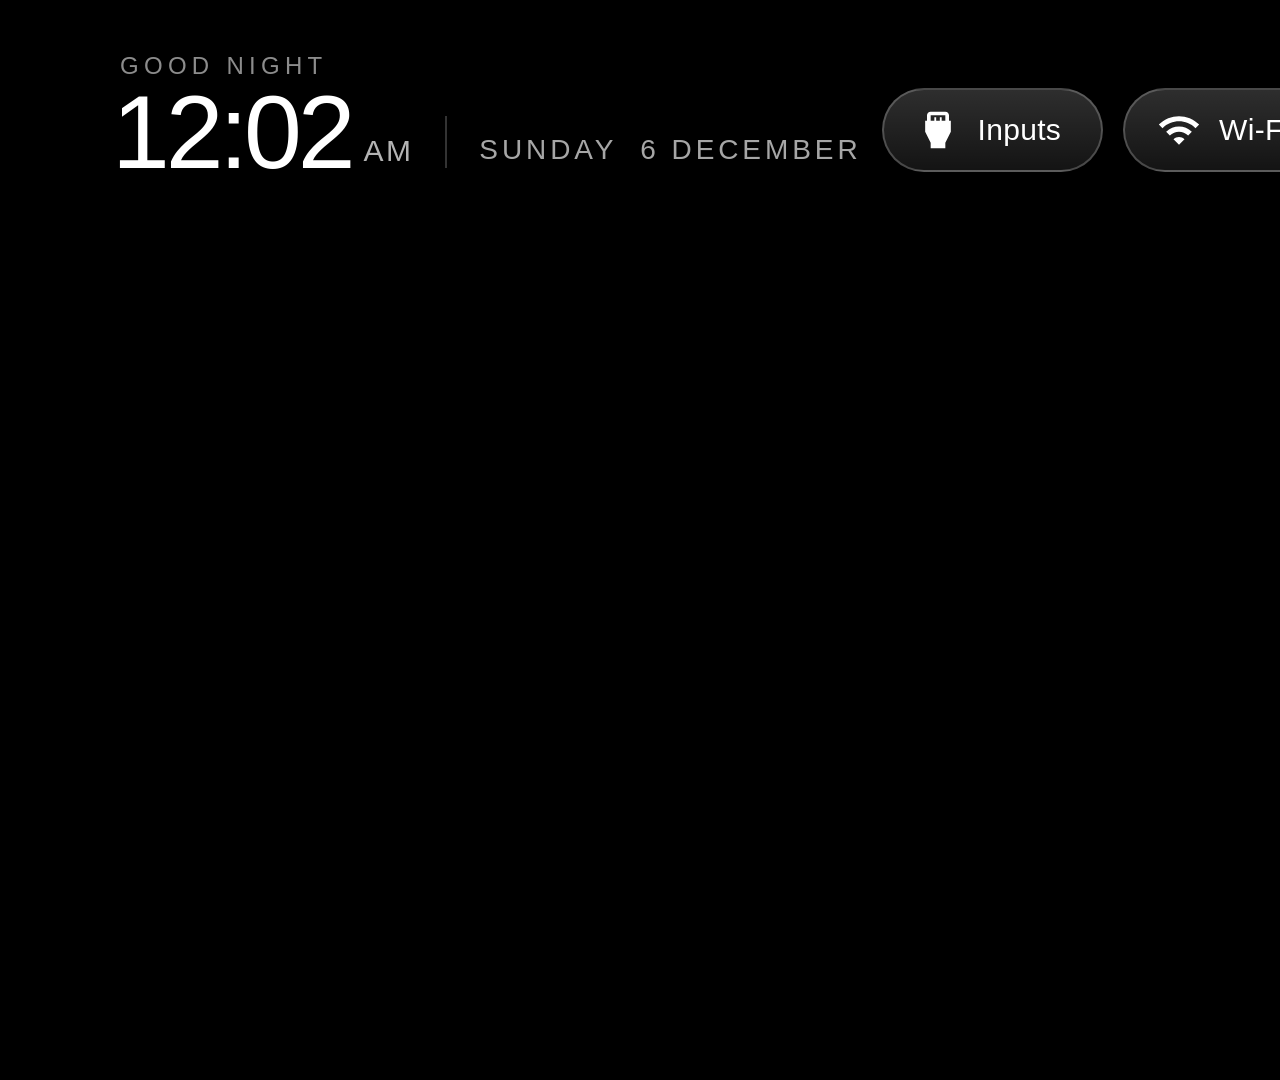
==== app/index.html @ c3f35b82 "Carousel with provided images" ====
<!DOCTYPE html>
<html lang="en">
<head>
  <meta charset="utf-8">
  <title>Home</title>
  <link rel="stylesheet" href="style.css">
</head>
<body>
  <!-- Background photo carousel: two layers crossfade; the scrim keeps the UI readable. -->
  <div id="bgA" class="bg"></div>
  <div id="bgB" class="bg"></div>
  <div id="bgScrim"></div>

  <!-- Ambient glow in the colour of the focused dock app; two layers so colours crossfade. -->
  <div id="ambientA" class="ambient"></div>
  <div id="ambientB" class="ambient"></div>

  <!-- Top shelf: the focused dock app's name, above the dock. -->
  <div id="hero"></div>

  <header>
    <div id="leftBlock">
      <div id="greeting"></div>
      <div id="timeRow">
        <span id="clock"></span><span id="ampm"></span><span class="divider"></span><span id="date"></span>
      </div>
    </div>
    <div id="topButtons">
      <div class="pill" id="btnInputs">
        <svg viewBox="0 0 24 24"><path d="M18,7V4c0,-1.1 -0.9,-2 -2,-2H8C6.9,2 6,2.9 6,4v3H5v6l3,6v3h8v-3l3,-6V7H18zM8,4h8v3h-2V5h-1v2h-2V5h-1v2H8V4z"/></svg>
        <span>Inputs</span>
      </div>
      <div class="pill" id="btnWifi">
        <svg viewBox="0 0 24 24"><path d="M1,9l2,2c4.97,-4.97 13.030,-4.97 18,0l2,-2C16.93,2.93 7.08,2.93 1,9zM9,17l3,3 3,-3c-1.65,-1.66 -4.34,-1.66 -6,0zM5,13l2,2c2.76,-2.76 7.24,-2.76 10,0l2,-2C15.14,9.14 8.87,9.14 5,13z"/></svg>
        <span id="wifiLabel">Wi-Fi</span>
      </div>
      <div class="pill" id="btnSettings">
        <svg viewBox="0 0 24 24"><path d="M19.14,12.94c0.04,-0.3 0.06,-0.61 0.06,-0.94c0,-0.32 -0.02,-0.64 -0.07,-0.94l2.030,-1.58c0.18,-0.14 0.23,-0.41 0.12,-0.61l-1.92,-3.32c-0.12,-0.22 -0.37,-0.29 -0.59,-0.22l-2.39,0.96c-0.5,-0.38 -1.03,-0.7 -1.62,-0.94L14.4,2.81c-0.04,-0.24 -0.24,-0.41 -0.48,-0.41h-3.84c-0.24,0 -0.43,0.17 -0.47,0.41L9.25,5.35C8.66,5.59 8.12,5.92 7.63,6.29L5.24,5.33c-0.22,-0.08 -0.47,0 -0.59,0.22L2.74,8.87C2.62,9.08 2.66,9.34 2.86,9.48l2.030,1.58C4.84,11.36 4.8,11.69 4.8,12s0.02,0.64 0.07,0.94l-2.030,1.58c-0.18,0.14 -0.23,0.41 -0.12,0.61l1.92,3.32c0.12,0.22 0.37,0.29 0.59,0.22l2.39,-0.96c0.5,0.38 1.03,0.7 1.62,0.94l0.36,2.54c0.05,0.24 0.24,0.41 0.48,0.41h3.84c0.24,0 0.44,-0.17 0.47,-0.41l0.36,-2.54c0.59,-0.24 1.13,-0.56 1.62,-0.94l2.39,0.96c0.22,0.08 0.47,0 0.59,-0.22l1.92,-3.32c0.12,-0.22 0.07,-0.47 -0.12,-0.61L19.14,12.94zM12,15.6c-1.98,0 -3.6,-1.62 -3.6,-3.6s1.62,-3.6 3.6,-3.6s3.6,1.62 3.6,3.6S13.98,15.6 12,15.6z"/></svg>
        <span>Settings</span>
      </div>
    </div>
  </header>

  <!-- Everything below the header scrolls together: dock band, tiles and the glass highlight. -->
  <div id="viewport">
    <div id="stage">
      <div id="dockBand"></div>
      <div id="tiles"></div>
      <div id="glass"></div>
    </div>
  </div>

  <!-- Dropdown under the Inputs pill. -->
  <div id="inputsPanel" class="hidden"></div>

  <div id="toast"></div>

  <script src="config.js"></script>
  <script src="apps.js"></script>
  <script src="app.js"></script>
</body>
</html>
---- app/style.css ----
/* Sizes are the Android launcher's dp values doubled: webOS renders web apps at 1920x1080. */

@font-face {
  font-family: 'Outfit';
  src: url('fonts/outfit.ttf') format('truetype');
  font-weight: 100 900;
}

* { box-sizing: border-box; margin: 0; padding: 0; }

html, body {
  width: 1920px;
  height: 1080px;
  overflow: hidden;
  background: #000;
  color: #fff;
  font-family: 'Outfit', sans-serif;
  cursor: default;
}

/* ---- background carousel ---------------------------------------------------------------------- */

.bg {
  position: absolute;
  top: 0;
  right: 0;
  bottom: 0;
  left: 0;
  background-size: cover;
  background-position: center;
  opacity: 0;
  transition: opacity 1800ms ease;
  pointer-events: none;
}

/* Dark overlay over the photos so the white text and frosted pills stay readable.
   Over the default black page it is invisible, so it can stay on permanently. */
#bgScrim {
  position: absolute;
  top: 0;
  right: 0;
  bottom: 0;
  left: 0;
  background: linear-gradient(180deg, rgba(0, 0, 0, 0.52), rgba(0, 0, 0, 0.38) 45%, rgba(0, 0, 0, 0.58));
  pointer-events: none;
}

/* ---- ambient glow ---------------------------------------------------------------------------- */

.ambient {
  position: absolute;
  top: 0;
  right: 0;
  bottom: 0;
  left: 0;
  opacity: 0;
  transition: opacity 600ms ease;
  pointer-events: none;
}

/* ---- top shelf ------------------------------------------------------------------------------- */

#hero {
  position: absolute;
  left: 136px;
  font-size: 96px;
  font-weight: 300;
  letter-spacing: -0.02em;
  line-height: 1;
  white-space: nowrap;
  opacity: 0;
  transition: opacity 260ms ease, transform 200ms ease;
  pointer-events: none;
}

/* ---- header ---------------------------------------------------------------------------------- */

header {
  position: absolute;
  top: 52px;
  left: 112px;
  right: 112px;
  display: flex;
  justify-content: space-between;
  align-items: flex-end;
  z-index: 3;
  transition: opacity 300ms ease, transform 360ms cubic-bezier(0.25, 0.8, 0.3, 1);
}

/* Below the dock: the header slides away so the grid gets the whole screen. */
body.scrolled header {
  opacity: 0;
  transform: translateY(-48px);
  pointer-events: none;
}

#greeting {
  margin-left: 8px;
  color: rgba(255, 255, 255, 0.55);
  font-size: 24px;
  font-weight: 500;
  letter-spacing: 0.22em;
  text-transform: uppercase;
}

#timeRow { display: flex; align-items: flex-end; }

#clock {
  font-size: 104px;
  font-weight: 300;
  letter-spacing: -0.04em;
  line-height: 1;
}

#ampm {
  margin: 0 0 16px 12px;
  color: rgba(255, 255, 255, 0.7);
  font-size: 30px;
  font-weight: 500;
  letter-spacing: 0.08em;
  text-transform: uppercase;
}

.divider {
  width: 2px;
  height: 52px;
  margin: 0 32px 16px;
  background: rgba(255, 255, 255, 0.2);
}

#date {
  margin-bottom: 18px;
  color: rgba(255, 255, 255, 0.65);
  font-size: 28px;
  font-weight: 400;
  letter-spacing: 0.14em;
  text-transform: uppercase;
  white-space: pre;
}

#topButtons { display: flex; margin-bottom: 12px; }

/* Frosted pill, tvOS style. */
.pill {
  display: flex;
  align-items: center;
  height: 84px;
  margin-left: 20px;
  padding: 0 40px 0 32px;
  border-radius: 42px;
  border: 2px solid rgba(255, 255, 255, 0.22);
  background: linear-gradient(180deg, rgba(255, 255, 255, 0.18), rgba(255, 255, 255, 0.08));
  color: #fff;
  font-size: 30px;
  font-weight: 500;
  letter-spacing: 0.01em;
  white-space: nowrap;
  transition: background 160ms ease, color 160ms ease, transform 200ms ease;
}

.pill svg { width: 44px; height: 44px; margin-right: 18px; fill: currentColor; }

.pill.focused {
  background: rgba(255, 255, 255, 0.96);
  border-color: transparent;
  color: #000;
  transform: scale(1.04);
}

/* ---- grid ------------------------------------------------------------------------------------ */

#viewport {
  position: absolute;
  top: 0;  
  right: 0;
  bottom: 0;
  left: 0;
  overflow: hidden;
}

#stage {
  position: absolute;
  top: 0;  
  right: 0;
  bottom: 0;
  left: 0;
  transition: transform 420ms cubic-bezier(0.25, 0.8, 0.3, 1);
}

/* The tvOS lighter band behind the dock row. */
#dockBand {
  position: absolute;
  border-radius: 52px;
  background: #141416;
  border: 2px solid rgba(255, 255, 255, 0.12);
}

.item {
  position: absolute;
  width: 360px;
  opacity: 0;
  transform: translateY(24px);
  transition: opacity 400ms ease, transform 400ms cubic-bezier(0.2, 0.8, 0.3, 1),
    left 320ms cubic-bezier(0.25, 0.8, 0.3, 1), top 320ms cubic-bezier(0.25, 0.8, 0.3, 1);
}

.item.shown { opacity: 1; transform: none; }

.item.dock .name { display: none; }

/* Rearranging: the held tile wiggles and floats above the others; the glass steps aside. */
.item.moving { z-index: 2; }

.item.moving .card {
  box-shadow: 0 24px 48px rgba(0, 0, 0, 0.6);
  animation: wiggle 240ms ease-in-out infinite alternate;
}

@keyframes wiggle {
  from { transform: scale(1.1) rotate(-1.2deg); }
  to { transform: scale(1.1) rotate(1.2deg); }
}

body.editing #glass { opacity: 0 !important; }

.card {
  position: relative;
  width: 360px;
  height: 202px;
  border-radius: 32px;
  overflow: hidden;
  background: #1c1c1e;
  transition: transform 180ms ease;
}

/* Faint rim so black tiles (Apple TV) still read against the black page. */
.card::after {
  content: '';
  position: absolute;
  top: 0;  
  right: 0;
  bottom: 0;
  left: 0;
  border-radius: 32px;
  box-shadow: inset 0 0 0 2px rgba(255, 255, 255, 0.1);
}

.item.focused .card {
  transform: scale(1.1);
  transition: transform 260ms cubic-bezier(0.34, 1.6, 0.5, 1);
}

.card img {
  position: absolute;
  top: 0;
  left: 50%;
  height: 100%;
  transform: translateX(-50%);
}

/* Transparent system icons: smaller glyph, centred. */
.card.glyph img {
  top: 50%;
  height: 62%;
  transform: translate(-50%, -50%);
}

.name {
  height: 44px;
  margin-top: 14px;
  color: rgba(255, 255, 255, 0.95);
  font-size: 28px;
  font-weight: 500;
  letter-spacing: 0.02em;
  text-align: center;
  white-space: nowrap;
  overflow: hidden;
  text-overflow: ellipsis;
  opacity: 0;
  transform: translateY(-12px);
  transition: opacity 220ms ease, transform 220ms ease;
}

.item.focused .name { opacity: 1; transform: translateY(8px); }

/* The single floating glass highlight that springs between tiles. */
#glass {
  position: absolute;
  left: 0;
  top: 0;
  border-radius: 47px;
  border: 3px solid rgba(255, 255, 255, 0.8);
  background: linear-gradient(180deg, rgba(255, 255, 255, 0.24), rgba(255, 255, 255, 0.07));
  box-shadow: 0 0 4px 2px rgba(255, 255, 255, 0.19), 0 0 12px 4px rgba(255, 255, 255, 0.08);
  overflow: hidden;
  opacity: 0;
  pointer-events: none;
  transition: opacity 180ms ease, transform 520ms cubic-bezier(0.3, 1.35, 0.45, 1);
}

/* Bright top specular. */
#glass::before {
  content: '';
  position: absolute;
  left: 0;
  right: 0;
  top: 0;
  height: 45%;
  background: linear-gradient(180deg, rgba(255, 255, 255, 0.4), rgba(255, 255, 255, 0));
}

/* ---- inputs dropdown ------------------------------------------------------------------------- */

#inputsPanel {
  position: absolute;
  z-index: 5;
  padding: 16px;
  border-radius: 40px;
  border: 2px solid rgba(255, 255, 255, 0.2);
  background: linear-gradient(180deg, rgba(42, 42, 46, 0.95), rgba(22, 22, 24, 0.96));
  transform-origin: top;
  transition: opacity 220ms ease, transform 220ms cubic-bezier(0.2, 0.8, 0.3, 1);
}

#inputsPanel.hidden { opacity: 0; transform: translateY(-16px) scaleY(0.92); pointer-events: none; }

.inputRow {
  display: flex;
  align-items: center;
  height: 84px;
  padding: 0 24px;
  border-radius: 24px;
  font-size: 30px;
  font-weight: 500;
  white-space: nowrap;
}

.inputRow svg { width: 40px; height: 40px; margin-right: 20px; fill: currentColor; }

.inputRow.focused { background: rgba(255, 255, 255, 0.96); color: #000; }

.separator { height: 2px; margin: 12px 24px; background: rgba(255, 255, 255, 0.12); }

/* ---- toast ----------------------------------------------------------------------------------- */

#toast {
  position: absolute;
  left: 50%;
  bottom: 80px;
  padding: 20px 40px;
  border-radius: 40px;
  background: rgba(40, 40, 44, 0.95);
  font-size: 28px;
  opacity: 0;
  transform: translateX(-50%);
  transition: opacity 200ms ease;
  z-index: 6;
}

#toast.shown { opacity: 1; }
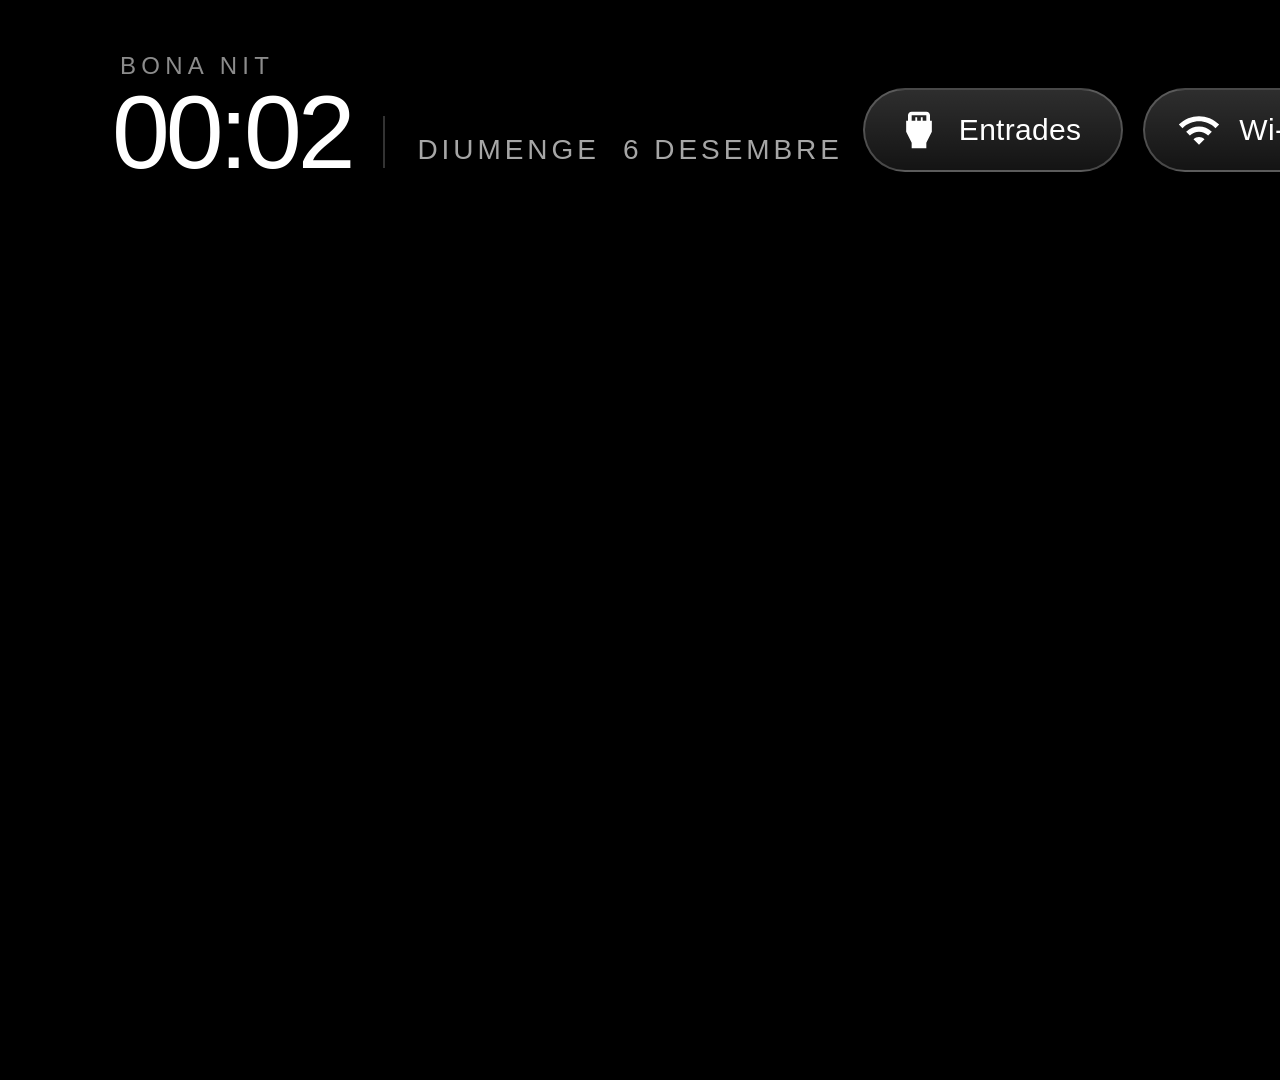
==== commit 8d9410f8: "Changed ENG to CAT" ====
--- a/app/index.html
+++ b/app/index.html
@@ -1,8 +1,8 @@
 <!DOCTYPE html>
-<html lang="en">
+<html lang="ca">
 <head>
   <meta charset="utf-8">
-  <title>Home</title>
+  <title>Inici</title>
   <link rel="stylesheet" href="style.css">
 </head>
 <body>
@@ -22,13 +22,13 @@
     <div id="leftBlock">
       <div id="greeting"></div>
       <div id="timeRow">
-        <span id="clock"></span><span id="ampm"></span><span class="divider"></span><span id="date"></span>
+        <span id="clock"></span><span class="divider"></span><span id="date"></span>
       </div>
     </div>
     <div id="topButtons">
       <div class="pill" id="btnInputs">
         <svg viewBox="0 0 24 24"><path d="M18,7V4c0,-1.1 -0.9,-2 -2,-2H8C6.9,2 6,2.9 6,4v3H5v6l3,6v3h8v-3l3,-6V7H18zM8,4h8v3h-2V5h-1v2h-2V5h-1v2H8V4z"/></svg>
-        <span>Inputs</span>
+        <span>Entrades</span>
       </div>
       <div class="pill" id="btnWifi">
         <svg viewBox="0 0 24 24"><path d="M1,9l2,2c4.97,-4.97 13.030,-4.97 18,0l2,-2C16.93,2.93 7.08,2.93 1,9zM9,17l3,3 3,-3c-1.65,-1.66 -4.34,-1.66 -6,0zM5,13l2,2c2.76,-2.76 7.24,-2.76 10,0l2,-2C15.14,9.14 8.87,9.14 5,13z"/></svg>
@@ -36,7 +36,7 @@
       </div>
       <div class="pill" id="btnSettings">
         <svg viewBox="0 0 24 24"><path d="M19.14,12.94c0.04,-0.3 0.06,-0.61 0.06,-0.94c0,-0.32 -0.02,-0.64 -0.07,-0.94l2.030,-1.58c0.18,-0.14 0.23,-0.41 0.12,-0.61l-1.92,-3.32c-0.12,-0.22 -0.37,-0.29 -0.59,-0.22l-2.39,0.96c-0.5,-0.38 -1.03,-0.7 -1.62,-0.94L14.4,2.81c-0.04,-0.24 -0.24,-0.41 -0.48,-0.41h-3.84c-0.24,0 -0.43,0.17 -0.47,0.41L9.25,5.35C8.66,5.59 8.12,5.92 7.63,6.29L5.24,5.33c-0.22,-0.08 -0.47,0 -0.59,0.22L2.74,8.87C2.62,9.08 2.66,9.34 2.86,9.48l2.030,1.58C4.84,11.36 4.8,11.69 4.8,12s0.02,0.64 0.07,0.94l-2.030,1.58c-0.18,0.14 -0.23,0.41 -0.12,0.61l1.92,3.32c0.12,0.22 0.37,0.29 0.59,0.22l2.39,-0.96c0.5,0.38 1.03,0.7 1.62,0.94l0.36,2.54c0.05,0.24 0.24,0.41 0.48,0.41h3.84c0.24,0 0.44,-0.17 0.47,-0.41l0.36,-2.54c0.59,-0.24 1.13,-0.56 1.62,-0.94l2.39,0.96c0.22,0.08 0.47,0 0.59,-0.22l1.92,-3.32c0.12,-0.22 0.07,-0.47 -0.12,-0.61L19.14,12.94zM12,15.6c-1.98,0 -3.6,-1.62 -3.6,-3.6s1.62,-3.6 3.6,-3.6s3.6,1.62 3.6,3.6S13.98,15.6 12,15.6z"/></svg>
-        <span>Settings</span>
+        <span>Configuració</span>
       </div>
     </div>
   </header>
--- a/app/style.css
+++ b/app/style.css
@@ -110,15 +110,6 @@
   font-weight: 300;
   letter-spacing: -0.04em;
   line-height: 1;
-}
-
-#ampm {
-  margin: 0 0 16px 12px;
-  color: rgba(255, 255, 255, 0.7);
-  font-size: 30px;
-  font-weight: 500;
-  letter-spacing: 0.08em;
-  text-transform: uppercase;
 }
 
 .divider {
